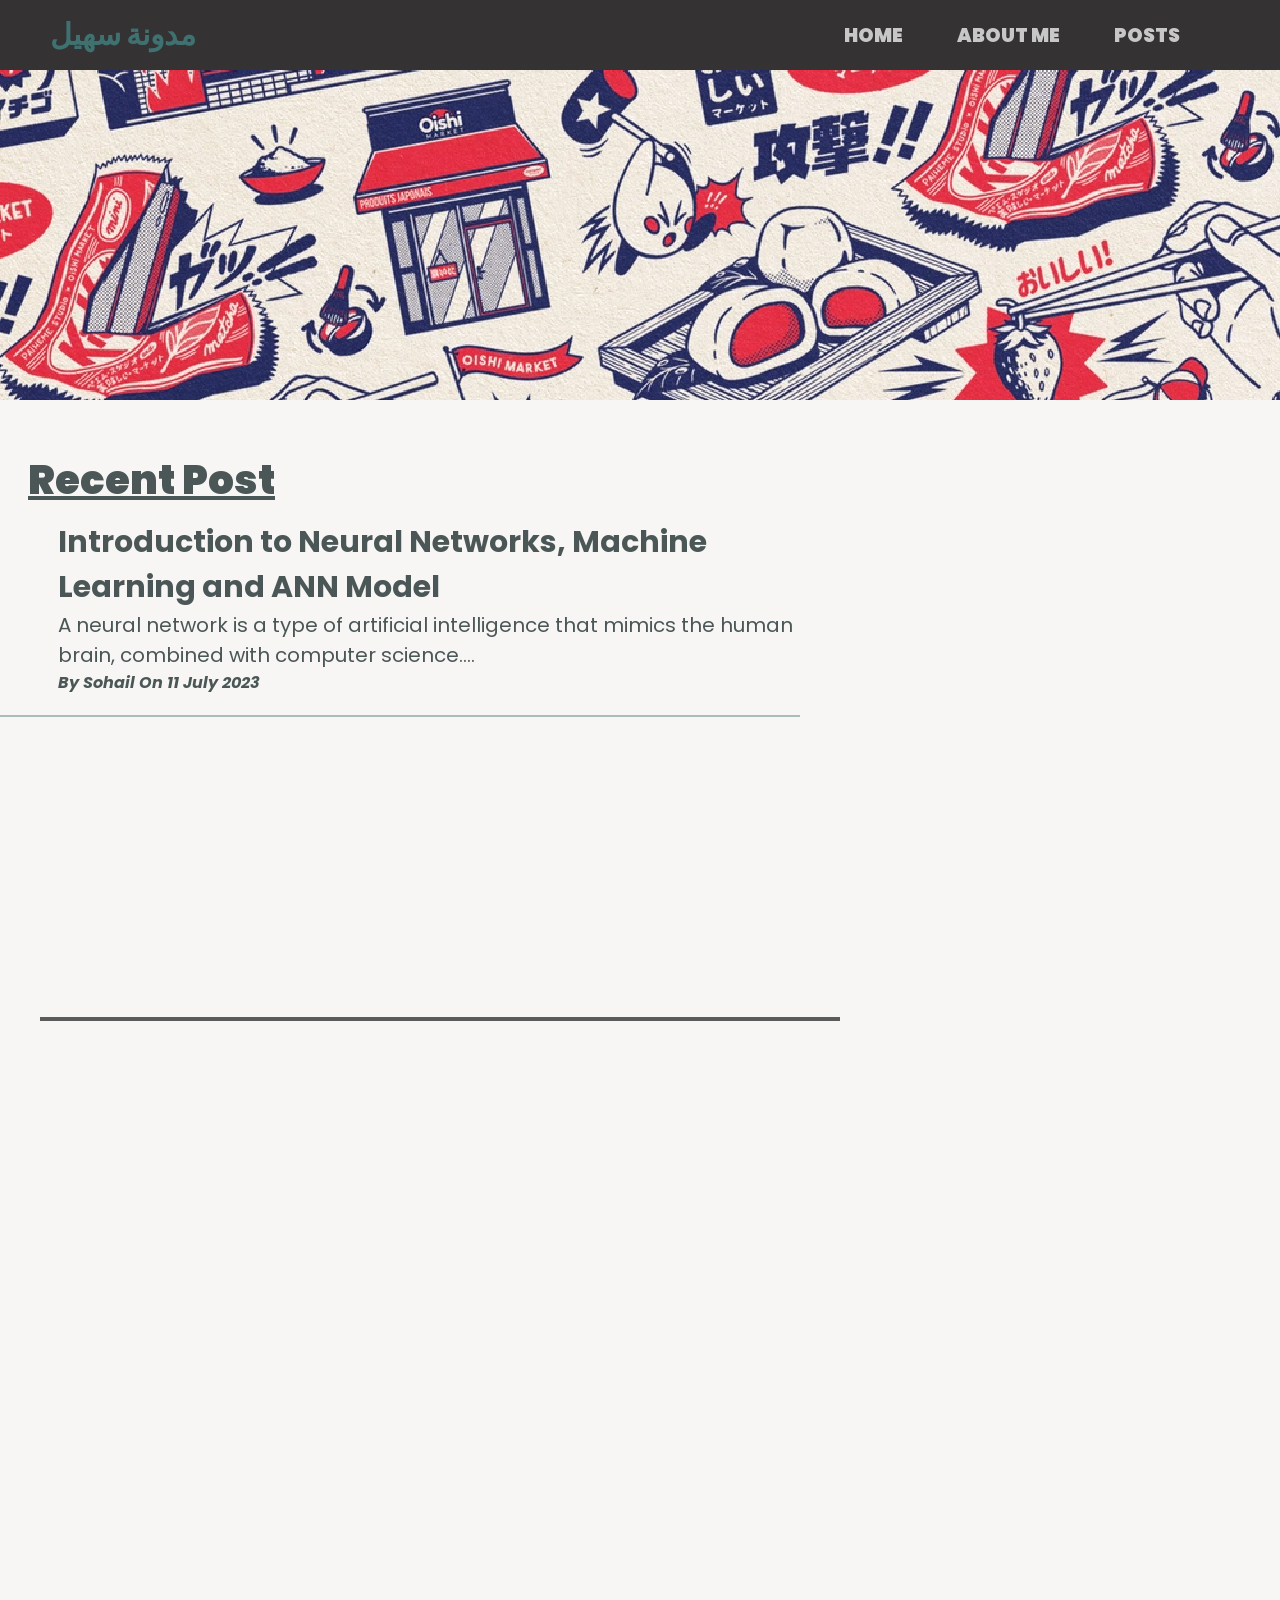
==== index.html @ f0ce5742 "Update index.html added hr" ====
<!DOCTYPE html>
<html>
  <head>
    <meta charset="UTF-8">
    <meta http-equiv="X-UA-Compatible" content="IE=edge">
    <meta name="viewport" content="width=device-width,
    initial-scale=1.0">
    <title>ResearchRealm</title>
    <link rel="stylesheet" href="assets/bootstrap/css/bootstrap.min.css">
    <link rel="stylesheet" href="https://fonts.googleapis.com/css?family=Open+Sans:300italic,400italic,600italic,700italic,800italic,400,300,600,700,800&amp;display=swap">
    <link rel="stylesheet" href="https://fonts.googleapis.com/css?family=Lora:400,700,400italic,700italic&amp;display=swap">
    <link rel="stylesheet" href="assets/css_all/style.css">
    <link rel="stylesheet" href="assets/css_all/general.css">
    <link rel="stylesheet" href="assets/css_all/common.css">
    <link href='https://unpkg.com/boxicons@2.1.4/css/boxicons.min.css' rel='stylesheet'>
    <script src="scroll.js"></script> 
     
    <!-- googel adsense -->
    <script async src="https://pagead2.googlesyndication.com/pagead/js/adsbygoogle.js?client=ca-pub-2440617050237223"
     crossorigin="anonymous"></script>
   
     <script async src="https://pagead2.googlesyndication.com/pagead/js/adsbygoogle.js?client=ca-pub-2440617050237223"
     crossorigin="anonymous"></script>

  </head>

  <body>
    <!-- header section starts here --------------------------------------------------->
    <header>
      <div class="header-container">
        <div class="blog-name">
          <a href="#">
            مدونة سهيل
          </a>
        </div>
        <div class="header-nav-container">
          <a href="index.html">HOME</a>
          <a href="about.html">ABOUT ME</a>
          <a href="space.html">POSTS</a>
        </div>
      </div>
    </header>


    <!-- Middle section starts here --------------------------------------------------->
    <div class="middle-section">
      <div class="back-image">
        <img src="image/bkg1.webp">
      </div>
    </div>
    
    <!-- main section starts here ---------------------------------------->
    <main>
      <div class="main-content">
        <a href="space-pages.html"><h1>Recent Post</h1></a>
      <div class="preview-container">
        <div class="recent-post">
          <a href="space-pages.html">
            <p class="topic">Introduction to Neural Networks, Machine Learning and ANN Model </p>
            <p class="content">A neural network is a type of artificial intelligence that mimics the human brain, combined with computer science&period;&period;&period;&period;</p>
          </a>
        </div>
        <p class="author"><i>By Sohail On 11 July 2023</i></p>
      </div>
      <hr>
    </main>
    <hr>

    <script async src="https://pagead2.googlesyndication.com/pagead/js/adsbygoogle.js?client=ca-pub-2440617050237223"
    crossorigin="anonymous"></script>
    <!-- mark2 -->
    <ins class="adsbygoogle"
        style="display:block"
        data-ad-client="ca-pub-2440617050237223"
        data-ad-slot="5132651685"
        data-ad-format="auto"
        data-full-width-responsive="true">
      </ins>
    <script>
        (adsbygoogle = window.adsbygoogle || []).push({});
    </script>

    <!-- footer section starts here ------------------------------------------>
    <footer>
      <a href="https://github.com/Sohail700">
        CREATED BY SOHAIL KHAN&#169; 2023
      </a>
    </footer>
    
  </body>
</html>
---- assets/css_all/style.css ----
@import url('https://fonts.googleapis.com/css2?family=Poppins:wght@300;400;500;600;700;800;900&display=swap');

html {
  
}
body {
  height: 1000px;
}
/* background image ----------------------------*/
.back-image{
  display: flex;
  max-width: 100%;
  height: 400px;
  background-attachment:fixed;
  
}
.back-image img {
  width: 100%;
  height: 100%;
  object-fit: cover;
  object-position:top;
  image-rendering:pixelated;
}

/* main section start here------------------------------------------- */
.preview-container {
  margin: 10px 30px;
  cursor: pointer;
}
.preview-container .recent-post {
  max-width: 800px;
  width: 100%;
}
.preview-container .recent-post .topic {
  font-size: 30px;
  font-weight: 700;
}

.preview-container .topic {
  font-size: 30px;
  font-weight: 700;

}
.preview-container .content {
  font-size: 20px;
  font-weight: 400;
}
.preview-container .author {
  font-size: 16px;
  font-weight: 700;
}

.preview-container .recent-post a:hover {
  text-decoration: underline;
}

.main-content a{
  text-decoration: none;
} 

.preview-container .recent-post a {
  text-decoration: none;
  color: #161616;
}
.main-content h1 {
  color: rgb(75, 87, 87);
  margin-left: 28px;
}
.main-content h2 {
  color: rgb(75, 87, 87);
  margin-left: 28px;
}
.main-content p {
  color: rgb(75, 87, 87);
  margin-left: 28px;
}
.main-content hr {
  margin: 20px 0px;
  width: 800px;
  border: 1px solid rgb(170, 188, 188);
}
---- assets/css_all/general.css ----
@import url('https://fonts.googleapis.com/css2?family=Poppins:wght@300;400;500;600;700;800;900&display=swap');

/* this is general css applicable to all */

* {
  margin: 0;
  padding: 0;
  box-sizing: border-box;
}
html{
  overflow-x: hidden;
}
body {
  font-family: 'Poppins', sans-serif;
  position: relative;
  background-color: rgb(247, 246, 244);
  height: auto;
  overflow-x: hidden;
}

hr {
  margin: 100px 40px;
  width: 800px;
  border: 2px solid #5b5b5b;
}
main h1 {
  width: 250px;
  margin: 10px 40px;
  margin-top: 50px;
  font-size: 40px;
  padding: 0;
  font-weight: 900;
  text-decoration: underline;
}

main .main-content {
  margin-bottom: 300px;
}
---- assets/css_all/common.css ----
@import url('https://fonts.googleapis.com/css2?family=Poppins:wght@300;400;500;600;700;800;900&display=swap');

html,body{
  scroll-behavior: smooth;
  -webkit-tap-highlight-color: transparent;
}
/* header container*//*-------------------------------------------------------------------------------------------/* header container*/
.header-container {
  display: flex;
  position: fixed;
  top: 0;
  left: 0;
  right: 0;
  height: 70px;
  flex-direction: row;
  justify-content: space-between;
  padding: 10px 50px;
  align-items: center;
  background-color: #343232;
  z-index: 300;
}

/* blog name css */
.blog-name a {
  text-decoration: none;
  color: rgb(63, 113, 113);
  font-weight: 900;
  font-size: 30px;
}
.blog-name a:hover{
  color: rgb(50, 90, 90);
}

/* navigation container */
.header-nav-container a {
  text-decoration: none;
  color: #c7c7c7;
  font-weight: 900;
  font-size: 19px;
  margin: 0;
  margin-right: 50px;
}

.header-nav-container a:hover {
  color: #929191;
}
.header-nav-container a:active {
  text-decoration: underline;
}






/* footer section  *//*---------------------------------------------------------------------------------/* footer section  */
footer {
  transition: font-weight 0.8s;
}
footer a{
  background-color: #343232;
  color: rgb(247, 246, 244);
  display: flex;
  justify-content: center;
  padding: 20px 20px;
  width: 1fr;
  position: absolute;
  left: -10px;
  right: -10px;
  bottom: -500px;
  text-decoration: none;
  font-weight: 700;
}

footer a:hover {
  font-weight: 800;

}


/* responsive secttion *//*----------------------------------------------------------------------*/  /* responsive secttion */


/* index responsive section ------------------*/
html {
  scroll-behavior:smooth;
  overflow-x: hidden;
}
@media (max-width: 760px) {
  .header-container {
    flex-direction: column;
    position: fixed;
    top: 0;
    left: 0;
    right: 0;
    height: 170px;
    justify-content: center;
    align-items: start;
    padding: 5px 5px;
    z-index: 300;
    margin-bottom: 100px;
  }
  .space-header-container {
    flex-direction: row;
    position: fixed;
    justify-content: space-between;
    top: 0;
    left: 0;
    right: 0;
    height: 90px;
    padding: 5px 5px;
    z-index: 300;
  }
  .space-header-container .back {
    margin-right: 20px;
  } 
  .header-nav-container {
    display: flex;
    position: absolute;
    bottom: 10px;
    max-width: 100%;
  }
  .header-nav-container a{
    text-decoration: none;
    display: flex;
    justify-content: space-between;
    color: #878787;
    font-weight: 900;
    font-size: 19px;
    margin: 0 10px;
    padding: 11px;
  }
  .blog-name {
    position: absolute;
    top: 40px;
    margin-left: 25px;
  }
  html {
    scroll-behavior:smooth;
    overflow-x: hidden;
  }
  .main-content {
    max-width: 450px;
    margin-left: -10px;
  }
  .preview-container{
    max-width: 600px;
  }
  .preview-container .recent-post {
    width: 100%;
  }

  .main-content hr{
    max-width: 100%;
    margin: 3px 35px;
  }
  
}

/* about responsive section ------------------ */
@media (max-width: 760px) {
  .about-midde-section .back-video {
    object-fit: fill;
    width: 100vw;
    height: 50vh;
  }
}

/* space section responsive------------------- */
@media (max-width: 760px) {
  .space-container {
    max-width: 400px;
    margin-top: 10px;
  }
  .space-container .space-post {
    font-size: 15px;
  }
  .space-middle-section {
    margin-top: 80px;
  }
  .space-middle-section .math-video {
    object-fit: fill;
    width: 100vw;
    height: 50vh;
  }
}

/* space pages section responsive ---------------- */
@media (max-width: 760px) {
  .content {
    font-size: 14px;
    
  }
  .content hr {
    max-width: 100%;
    margin: 20px 0px;
  }
  .content p {
    margin-top: 20px;
  }
  .content img {
    width: 300px;
    margin-left: -5px;
    box-shadow: 0px 5px 10px rgba(255, 255, 255, 0.111);
  }
  .content h1,
  .content h3,
  .content h2,
  .content h4,
  .content-table-wrapper {
    max-width: 500px;
    width: 100%;
    margin: 0 0 0 -20px;
    padding: 0;
  }
  .content h3,
  .content h4  {
    font-weight: 400;
  }
  .content h2 {
    font-weight: 700;
  }
  .content h1 {
    font-weight: 800;
  }
  .content-table-wrapper {
    margin: 0 0 40px -20px;
    font-weight: 700;
    padding: 10px 5px;
    padding-left: 20px;
    border-radius: 7px;
    max-width: 350px;
    line-height: 1.5;
  }
  .content-table-wrapper a {
    text-decoration: none;
    color: rgb(45, 44, 44);
  } 
  .content-table-wrapper .sub {
    padding-left: 25px;
  }
}
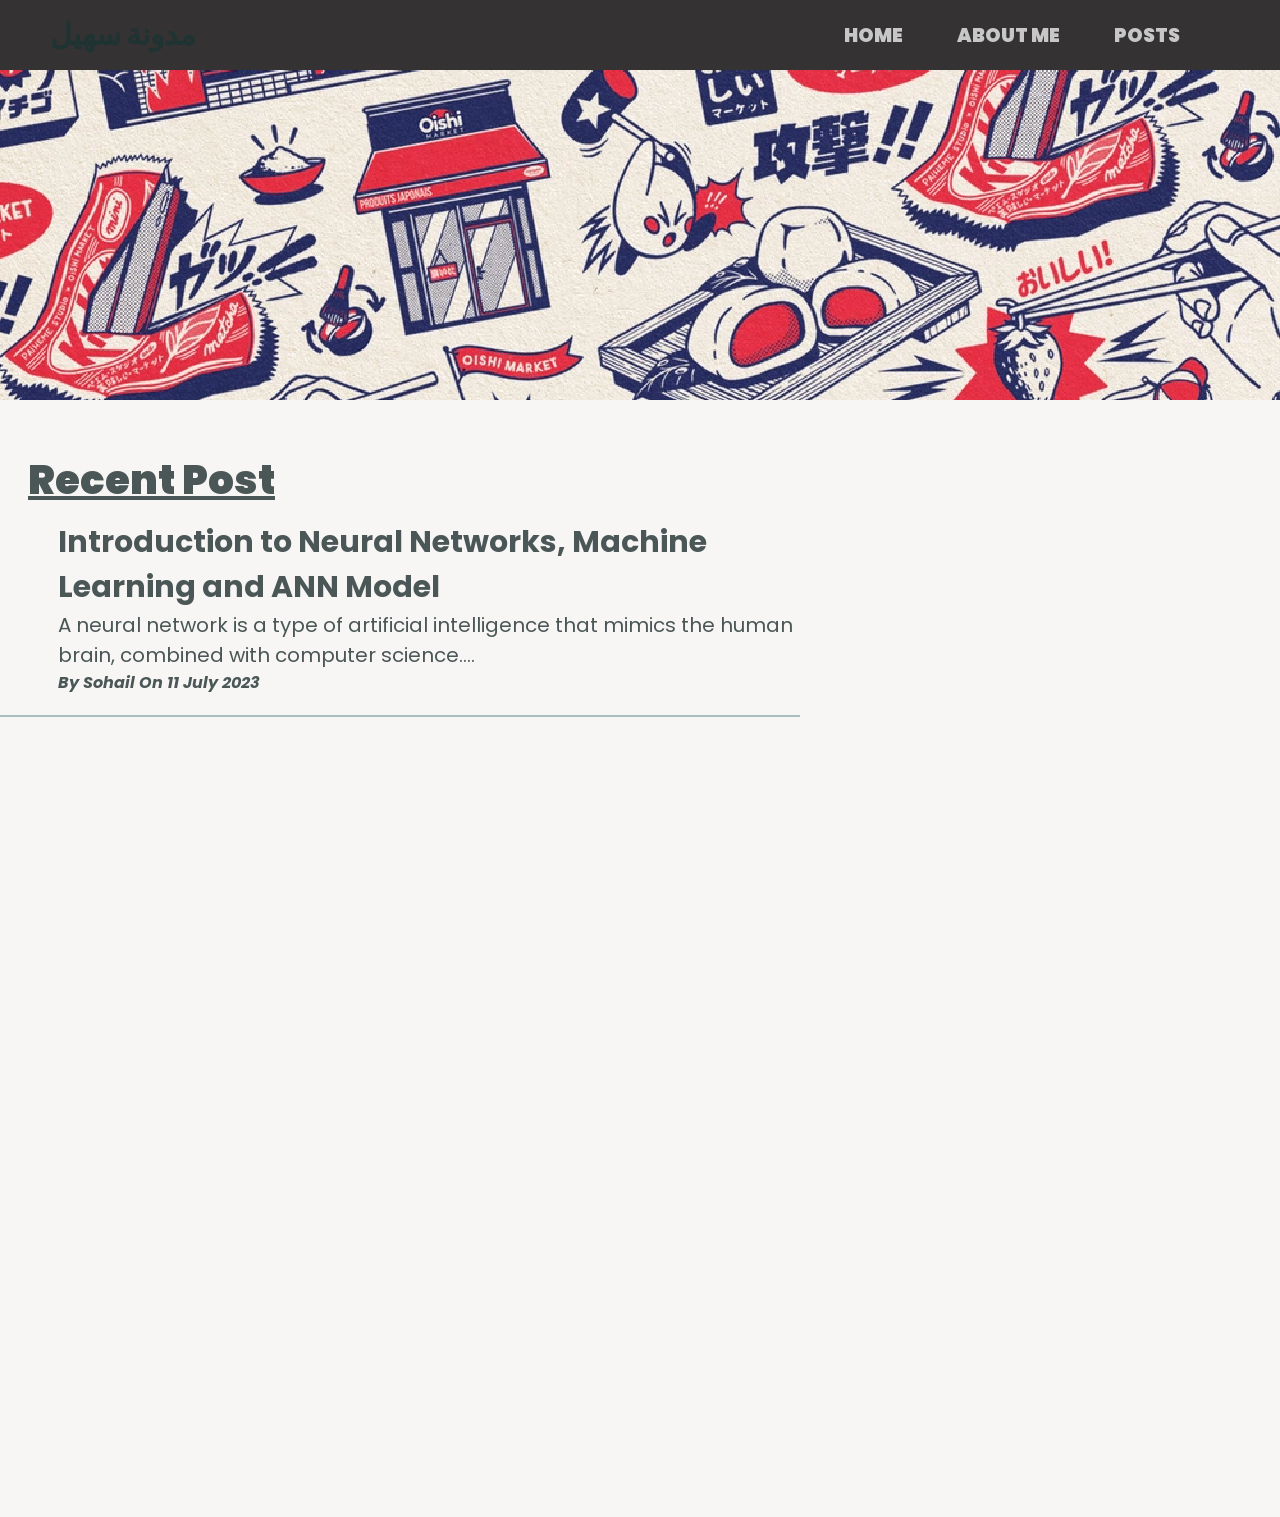
==== commit 0bf30595: "modified:   assets/css_all/common.css 	modified:   index.html 	modified:   scroll.js" ====
--- a/index.html
+++ b/index.html
@@ -29,7 +29,7 @@
     <header>
       <div class="header-container">
         <div class="blog-name">
-          <a href="#">
+          <a href="index.html">
             مدونة سهيل
           </a>
         </div>
@@ -64,7 +64,6 @@
       </div>
       <hr>
     </main>
-    <hr>
 
     <script async src="https://pagead2.googlesyndication.com/pagead/js/adsbygoogle.js?client=ca-pub-2440617050237223"
     crossorigin="anonymous"></script>
--- a/assets/css_all/common.css
+++ b/assets/css_all/common.css
@@ -23,12 +23,12 @@
 /* blog name css */
 .blog-name a {
   text-decoration: none;
-  color: rgb(63, 113, 113);
+  color: rgb(31, 51, 51);
   font-weight: 900;
   font-size: 30px;
 }
 .blog-name a:hover{
-  color: rgb(50, 90, 90);
+  color: rgb(51, 86, 86);
 }
 
 /* navigation container */
@@ -87,13 +87,19 @@
   overflow-x: hidden;
 }
 @media (max-width: 760px) {
+  .blog-name{
+    margin-bottom: 0px;
+    background-color: #b53e3e;
+    padding: 4px 4px;
+    border-radius: 5px;
+  }
   .header-container {
     flex-direction: column;
     position: fixed;
     top: 0;
     left: 0;
     right: 0;
-    height: 170px;
+    height: 150px;
     justify-content: center;
     align-items: start;
     padding: 5px 5px;
@@ -107,7 +113,7 @@
     top: 0;
     left: 0;
     right: 0;
-    height: 90px;
+    height: 80px;
     padding: 5px 5px;
     z-index: 300;
   }
@@ -117,6 +123,7 @@
   .header-nav-container {
     display: flex;
     position: absolute;
+    margin-left: 9px;
     bottom: 10px;
     max-width: 100%;
   }
@@ -126,7 +133,7 @@
     justify-content: space-between;
     color: #878787;
     font-weight: 900;
-    font-size: 19px;
+    font-size: 20px;
     margin: 0 10px;
     padding: 11px;
   }
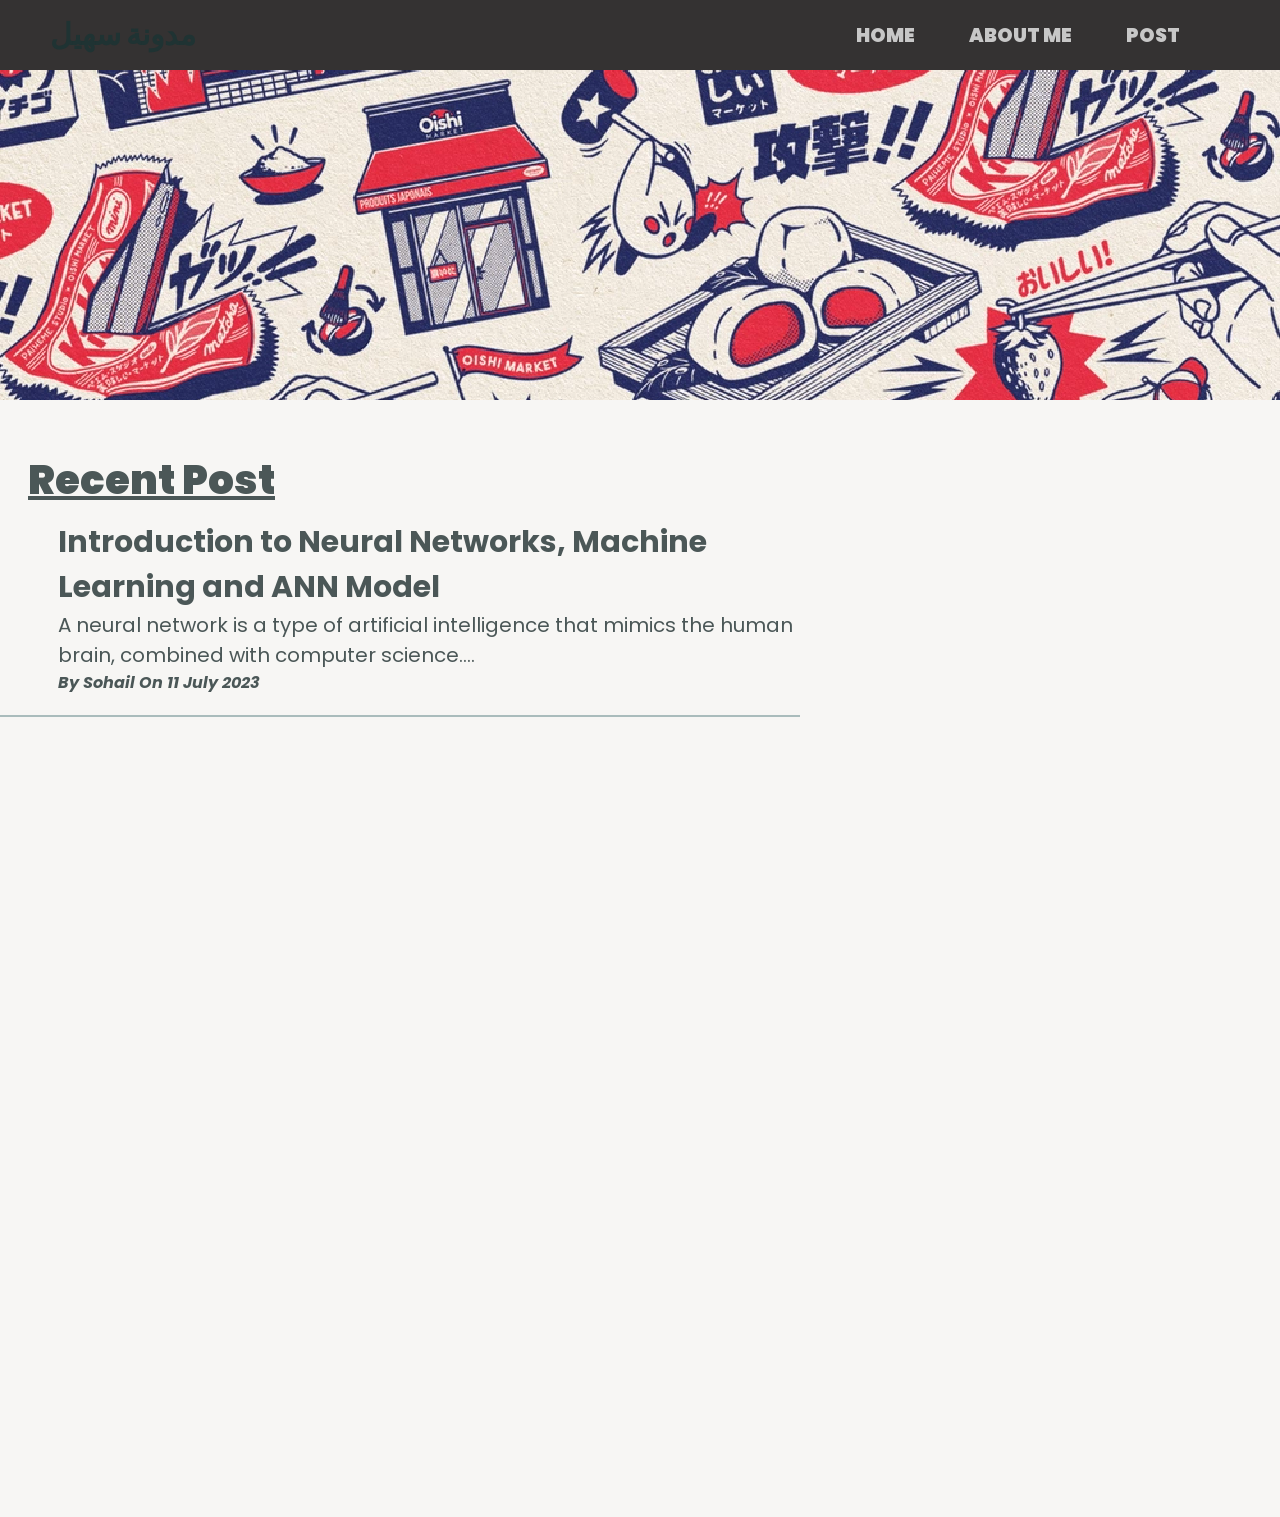
==== commit 87e54e42: "index : posts to post" ====
--- a/index.html
+++ b/index.html
@@ -36,7 +36,7 @@
         <div class="header-nav-container">
           <a href="index.html">HOME</a>
           <a href="about.html">ABOUT ME</a>
-          <a href="space.html">POSTS</a>
+          <a href="space.html">POST</a>
         </div>
       </div>
     </header>
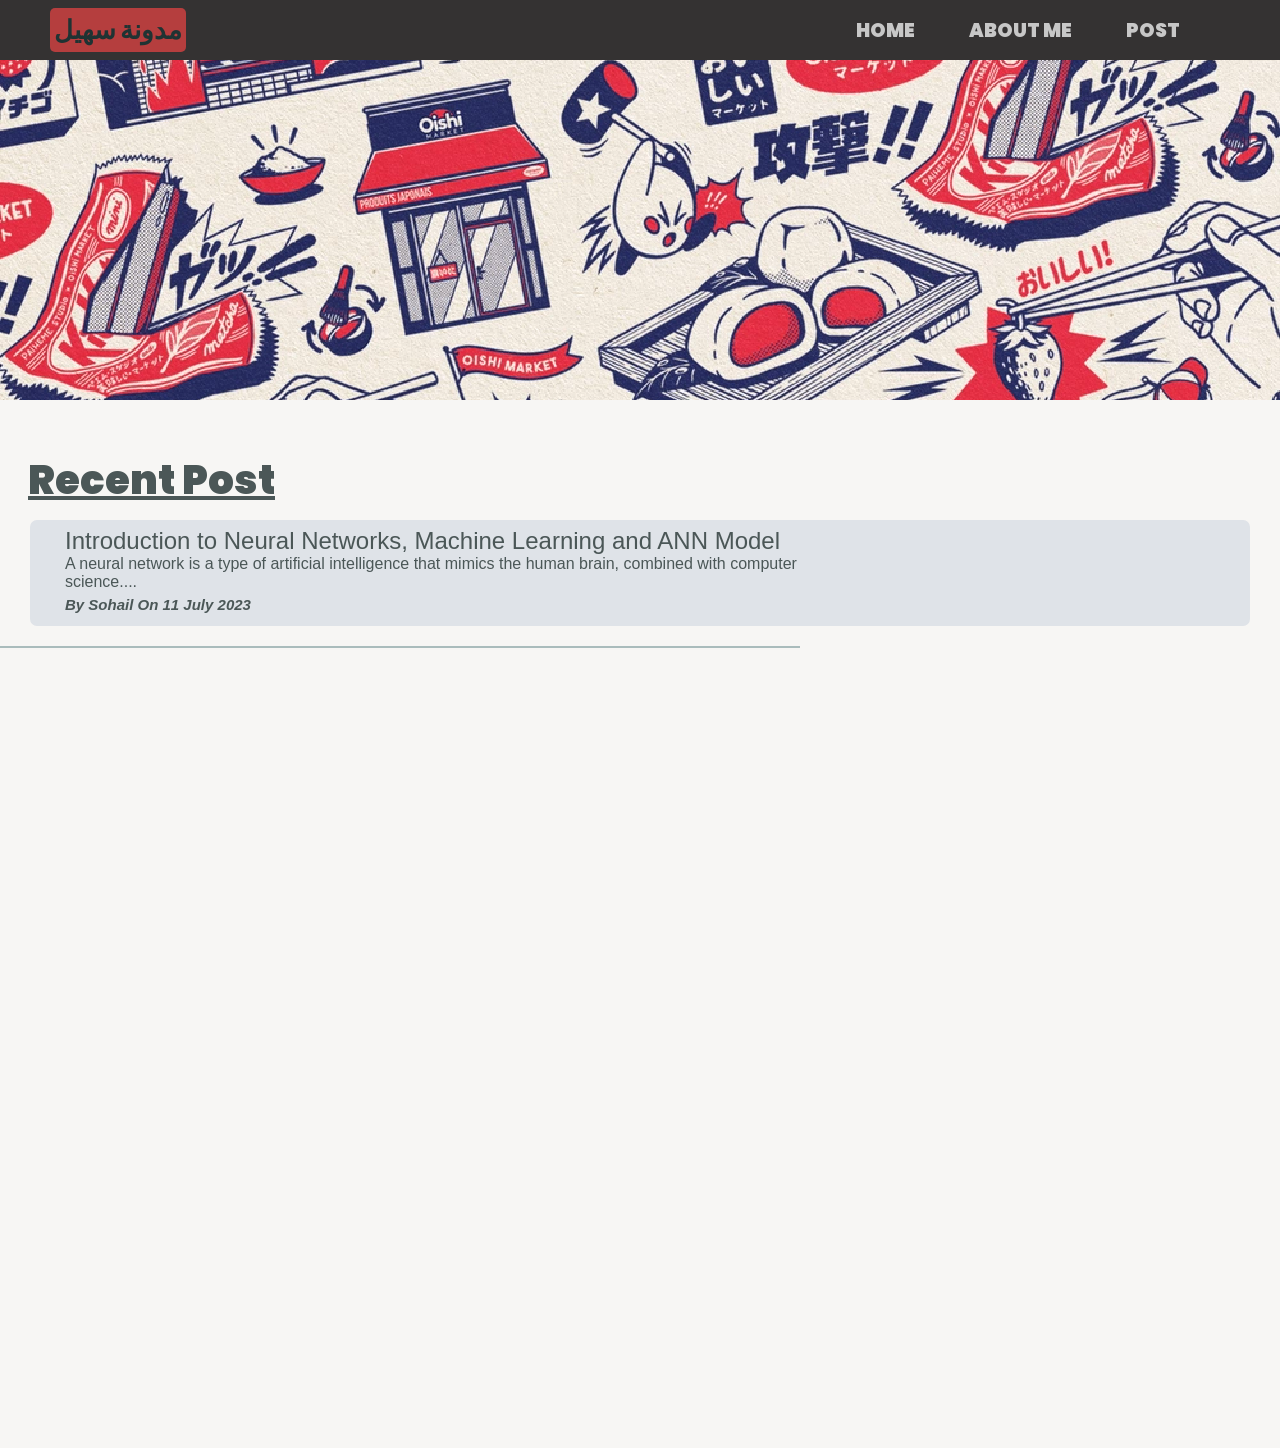
==== commit a91b130b: "major changes ///" ====
--- a/index.html
+++ b/index.html
@@ -65,20 +65,6 @@
       <hr>
     </main>
 
-    <script async src="https://pagead2.googlesyndication.com/pagead/js/adsbygoogle.js?client=ca-pub-2440617050237223"
-    crossorigin="anonymous"></script>
-    <!-- mark2 -->
-    <ins class="adsbygoogle"
-        style="display:block"
-        data-ad-client="ca-pub-2440617050237223"
-        data-ad-slot="5132651685"
-        data-ad-format="auto"
-        data-full-width-responsive="true">
-      </ins>
-    <script>
-        (adsbygoogle = window.adsbygoogle || []).push({});
-    </script>
-
     <!-- footer section starts here ------------------------------------------>
     <footer>
       <a href="https://github.com/Sohail700">
--- a/assets/css_all/style.css
+++ b/assets/css_all/style.css
@@ -1,7 +1,7 @@
 @import url('https://fonts.googleapis.com/css2?family=Poppins:wght@300;400;500;600;700;800;900&display=swap');
 
-html {
-  
+p{
+  line-height:28px;
 }
 body {
   height: 1000px;
@@ -26,28 +26,28 @@
 .preview-container {
   margin: 10px 30px;
   cursor: pointer;
+  background-color: rgb(223, 227, 232);
+  content: '\eddd';
+  padding: 7px 7px;
+  border-radius: 7px;
 }
 .preview-container .recent-post {
   max-width: 800px;
   width: 100%;
 }
 .preview-container .recent-post .topic {
-  font-size: 30px;
-  font-weight: 700;
+  font-size: 24px;
+  font-weight: 500;
 }
 
-.preview-container .topic {
-  font-size: 30px;
-  font-weight: 700;
-
-}
 .preview-container .content {
-  font-size: 20px;
-  font-weight: 400;
+  font-size: 16px;
+  font-weight: 300;
+  line-height: 18px;
 }
 .preview-container .author {
-  font-size: 16px;
-  font-weight: 700;
+  font-size: 15px;
+  font-weight: 600;
 }
 
 .preview-container .recent-post a:hover {
--- a/assets/css_all/common.css
+++ b/assets/css_all/common.css
@@ -11,7 +11,7 @@
   top: 0;
   left: 0;
   right: 0;
-  height: 70px;
+  height: 60px;
   flex-direction: row;
   justify-content: space-between;
   padding: 10px 50px;
@@ -24,12 +24,13 @@
 .blog-name a {
   text-decoration: none;
   color: rgb(31, 51, 51);
+  background-color: #b53e3e;
+  padding: 4px 4px;
+  border-radius: 5px;
   font-weight: 900;
-  font-size: 30px;
-}
-.blog-name a:hover{
-  color: rgb(51, 86, 86);
-}
+  font-size: 26px;
+}
+
 
 /* navigation container */
 .header-nav-container a {
@@ -88,44 +89,36 @@
 }
 @media (max-width: 760px) {
   .blog-name{
-    margin-bottom: 0px;
+    margin-top: -20px;
     background-color: #b53e3e;
     padding: 4px 4px;
     border-radius: 5px;
+    position: absolute;
+    top: 40px;
+    margin-left: 8px;
+  }
+  .blog-name a{
+    font-size: 19px;
   }
   .header-container {
-    flex-direction: column;
+    flex-direction: row;
     position: fixed;
     top: 0;
     left: 0;
     right: 0;
-    height: 150px;
-    justify-content: center;
+    height: 70px;
     align-items: start;
     padding: 5px 5px;
     z-index: 300;
-    margin-bottom: 100px;
-  }
-  .space-header-container {
-    flex-direction: row;
-    position: fixed;
-    justify-content: space-between;
-    top: 0;
-    left: 0;
-    right: 0;
-    height: 80px;
-    padding: 5px 5px;
-    z-index: 300;
-  }
+  }
+
   .space-header-container .back {
     margin-right: 20px;
   } 
   .header-nav-container {
     display: flex;
-    position: absolute;
-    margin-left: 9px;
-    bottom: 10px;
-    max-width: 100%;
+    margin-left: auto;
+    max-width: auto;
   }
   .header-nav-container a{
     text-decoration: none;
@@ -134,14 +127,10 @@
     color: #878787;
     font-weight: 900;
     font-size: 20px;
-    margin: 0 10px;
+    margin: 0 4px;
     padding: 11px;
   }
-  .blog-name {
-    position: absolute;
-    top: 40px;
-    margin-left: 25px;
-  }
+  
   html {
     scroll-behavior:smooth;
     overflow-x: hidden;
@@ -183,7 +172,7 @@
     font-size: 15px;
   }
   .space-middle-section {
-    margin-top: 80px;
+    margin-top: 60px;
   }
   .space-middle-section .math-video {
     object-fit: fill;
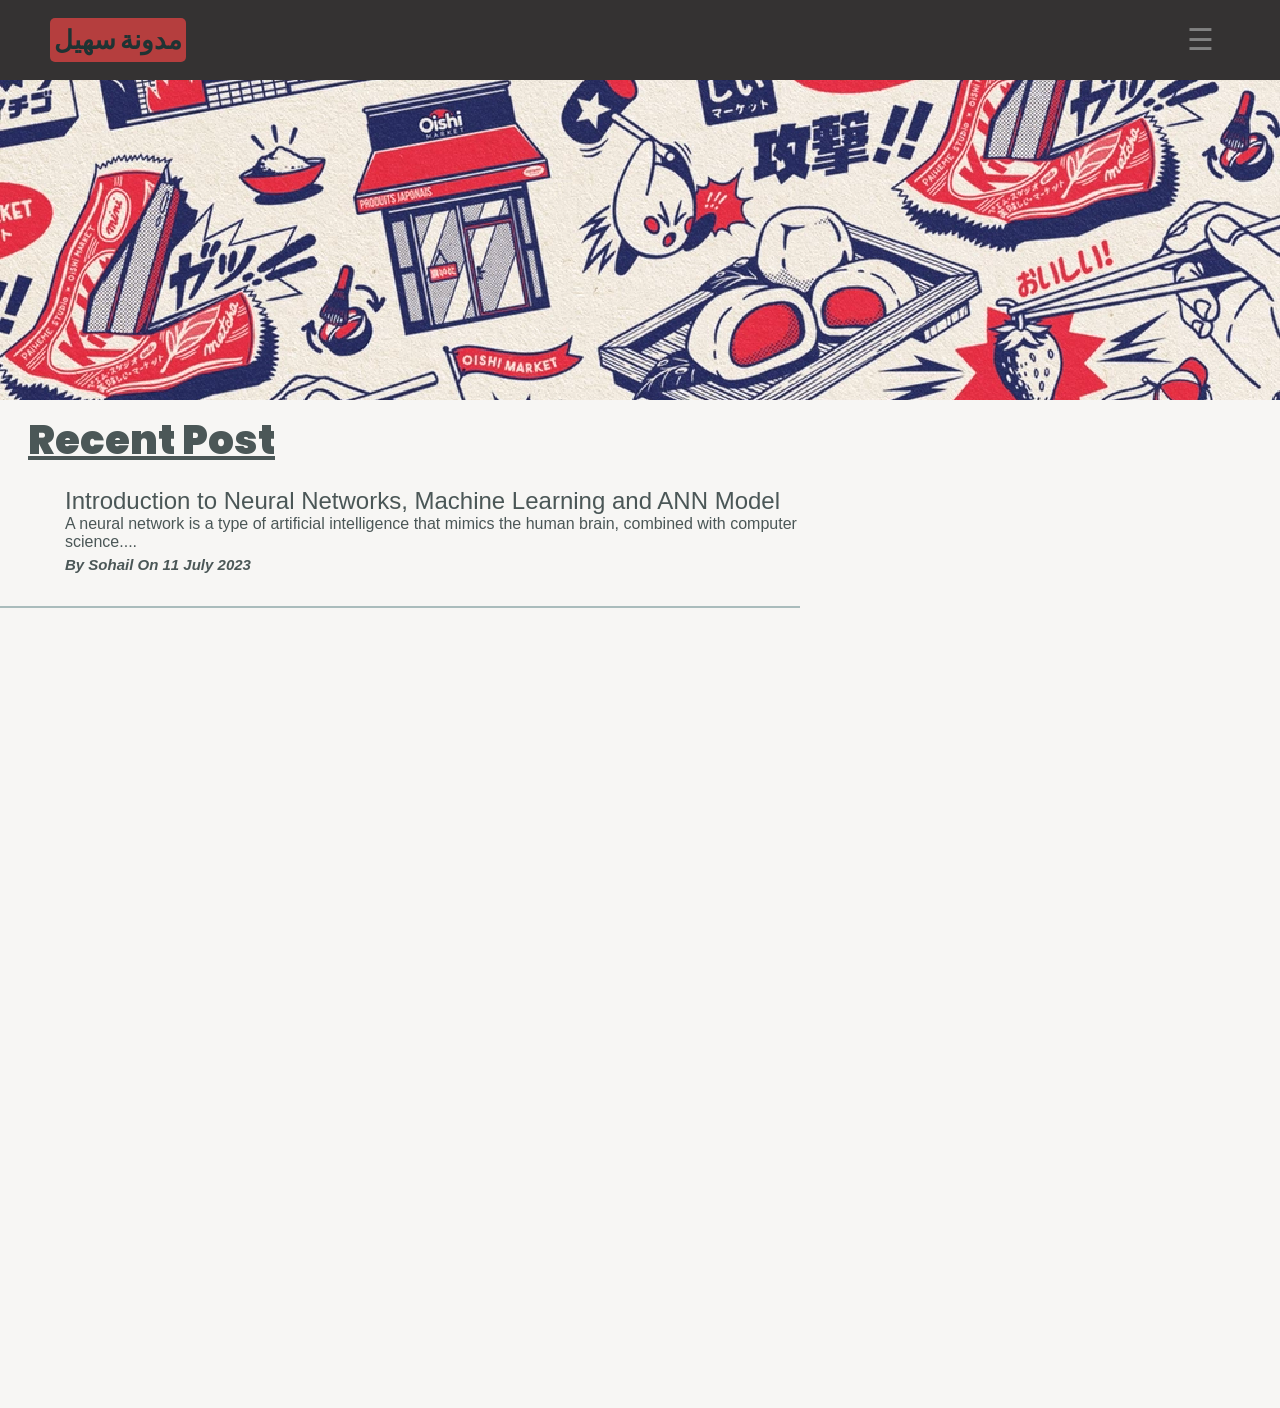
==== commit 7819407a: "nav bar added" ====
--- a/index.html
+++ b/index.html
@@ -34,9 +34,16 @@
           </a>
         </div>
         <div class="header-nav-container">
-          <a href="index.html">HOME</a>
-          <a href="about.html">ABOUT ME</a>
-          <a href="space.html">POST</a>
+          <div id="mySidenav" class="sidenav">
+            <a href="javascript:void(0)" class="closebtn" onclick="closeNav()">×</a>
+            <a href="index.html">Home</a>
+            <a href="about.html">About</a>
+            <a href="space.html">Post</a>
+          </div>
+          
+          <div id="main">
+            <span style="font-size:30px;cursor:pointer;color: #818181;" onclick="openNav()">☰</span>
+          </div>
         </div>
       </div>
     </header>
--- a/assets/css_all/style.css
+++ b/assets/css_all/style.css
@@ -1,10 +1,64 @@
 @import url('https://fonts.googleapis.com/css2?family=Poppins:wght@300;400;500;600;700;800;900&display=swap');
+
+body {
+  margin: 0;
+  font-family: Arial, sans-serif;
+}
+
+.sidenav {
+  height: 100%;
+  width: 0;
+  position: fixed;
+  z-index: 1;
+  top: 0;
+  right: 0;
+  background-color: #262323;
+  overflow-x: hidden;
+  transition: 0.5s;
+  padding-top: 60px;
+}
+
+.sidenav a {
+  padding: 8px 8px 8px 32px;
+  text-decoration: none;
+  font-size: 25px;
+  color: #808080;
+  display: block;
+  transition: 0.3s;
+}
+
+.sidenav a:hover {
+  color: #f1f1f1;
+}
+
+.sidenav .closebtn {
+  position: absolute;
+  top: 0;
+  right: 25px;
+  font-size: 36px;
+  margin-left: 50px;
+}
+
+#main {
+  transition: margin-left .5s;
+  padding: 16px;
+}
+
+
+
+
+* {
+  margin: 0;
+  padding: 0;
+  box-sizing: border-box;
+}
 
 p{
   line-height:28px;
 }
 body {
   height: 1000px;
+  margin: 0px 0px;
 }
 /* background image ----------------------------*/
 .back-image{
@@ -12,7 +66,6 @@
   max-width: 100%;
   height: 400px;
   background-attachment:fixed;
-  
 }
 .back-image img {
   width: 100%;
@@ -26,7 +79,7 @@
 .preview-container {
   margin: 10px 30px;
   cursor: pointer;
-  background-color: rgb(223, 227, 232);
+  
   content: '\eddd';
   padding: 7px 7px;
   border-radius: 7px;
@@ -79,3 +132,6 @@
   width: 800px;
   border: 1px solid rgb(170, 188, 188);
 }
+.main-content {
+  margin-top: -40px;
+}
--- a/assets/css_all/common.css
+++ b/assets/css_all/common.css
@@ -11,7 +11,7 @@
   top: 0;
   left: 0;
   right: 0;
-  height: 60px;
+  height: 80px;
   flex-direction: row;
   justify-content: space-between;
   padding: 10px 50px;
@@ -88,16 +88,18 @@
   overflow-x: hidden;
 }
 @media (max-width: 760px) {
+  
+  
   .blog-name{
     margin-top: -20px;
     background-color: #b53e3e;
     padding: 4px 4px;
     border-radius: 5px;
     position: absolute;
-    top: 40px;
-    margin-left: 8px;
-  }
-  .blog-name a{
+    top: 33px;
+    margin-left: 10px;
+  }
+  .blog-name a {
     font-size: 19px;
   }
   .header-container {
@@ -106,7 +108,7 @@
     top: 0;
     left: 0;
     right: 0;
-    height: 70px;
+    height: 76px;
     align-items: start;
     padding: 5px 5px;
     z-index: 300;
@@ -125,10 +127,10 @@
     display: flex;
     justify-content: space-between;
     color: #878787;
-    font-weight: 900;
-    font-size: 20px;
-    margin: 0 4px;
-    padding: 11px;
+    font-weight: 800;
+    font-size: 18px;
+    margin: 0 3px;
+    padding: 10px 4px;
   }
   
   html {
@@ -149,6 +151,9 @@
   .main-content hr{
     max-width: 100%;
     margin: 3px 35px;
+  }
+  .back-image {
+    max-height: 250px;
   }
   
 }
@@ -199,40 +204,5 @@
     margin-left: -5px;
     box-shadow: 0px 5px 10px rgba(255, 255, 255, 0.111);
   }
-  .content h1,
-  .content h3,
-  .content h2,
-  .content h4,
-  .content-table-wrapper {
-    max-width: 500px;
-    width: 100%;
-    margin: 0 0 0 -20px;
-    padding: 0;
-  }
-  .content h3,
-  .content h4  {
-    font-weight: 400;
-  }
-  .content h2 {
-    font-weight: 700;
-  }
-  .content h1 {
-    font-weight: 800;
-  }
-  .content-table-wrapper {
-    margin: 0 0 40px -20px;
-    font-weight: 700;
-    padding: 10px 5px;
-    padding-left: 20px;
-    border-radius: 7px;
-    max-width: 350px;
-    line-height: 1.5;
-  }
-  .content-table-wrapper a {
-    text-decoration: none;
-    color: rgb(45, 44, 44);
-  } 
-  .content-table-wrapper .sub {
-    padding-left: 25px;
-  }
-}
+  
+}
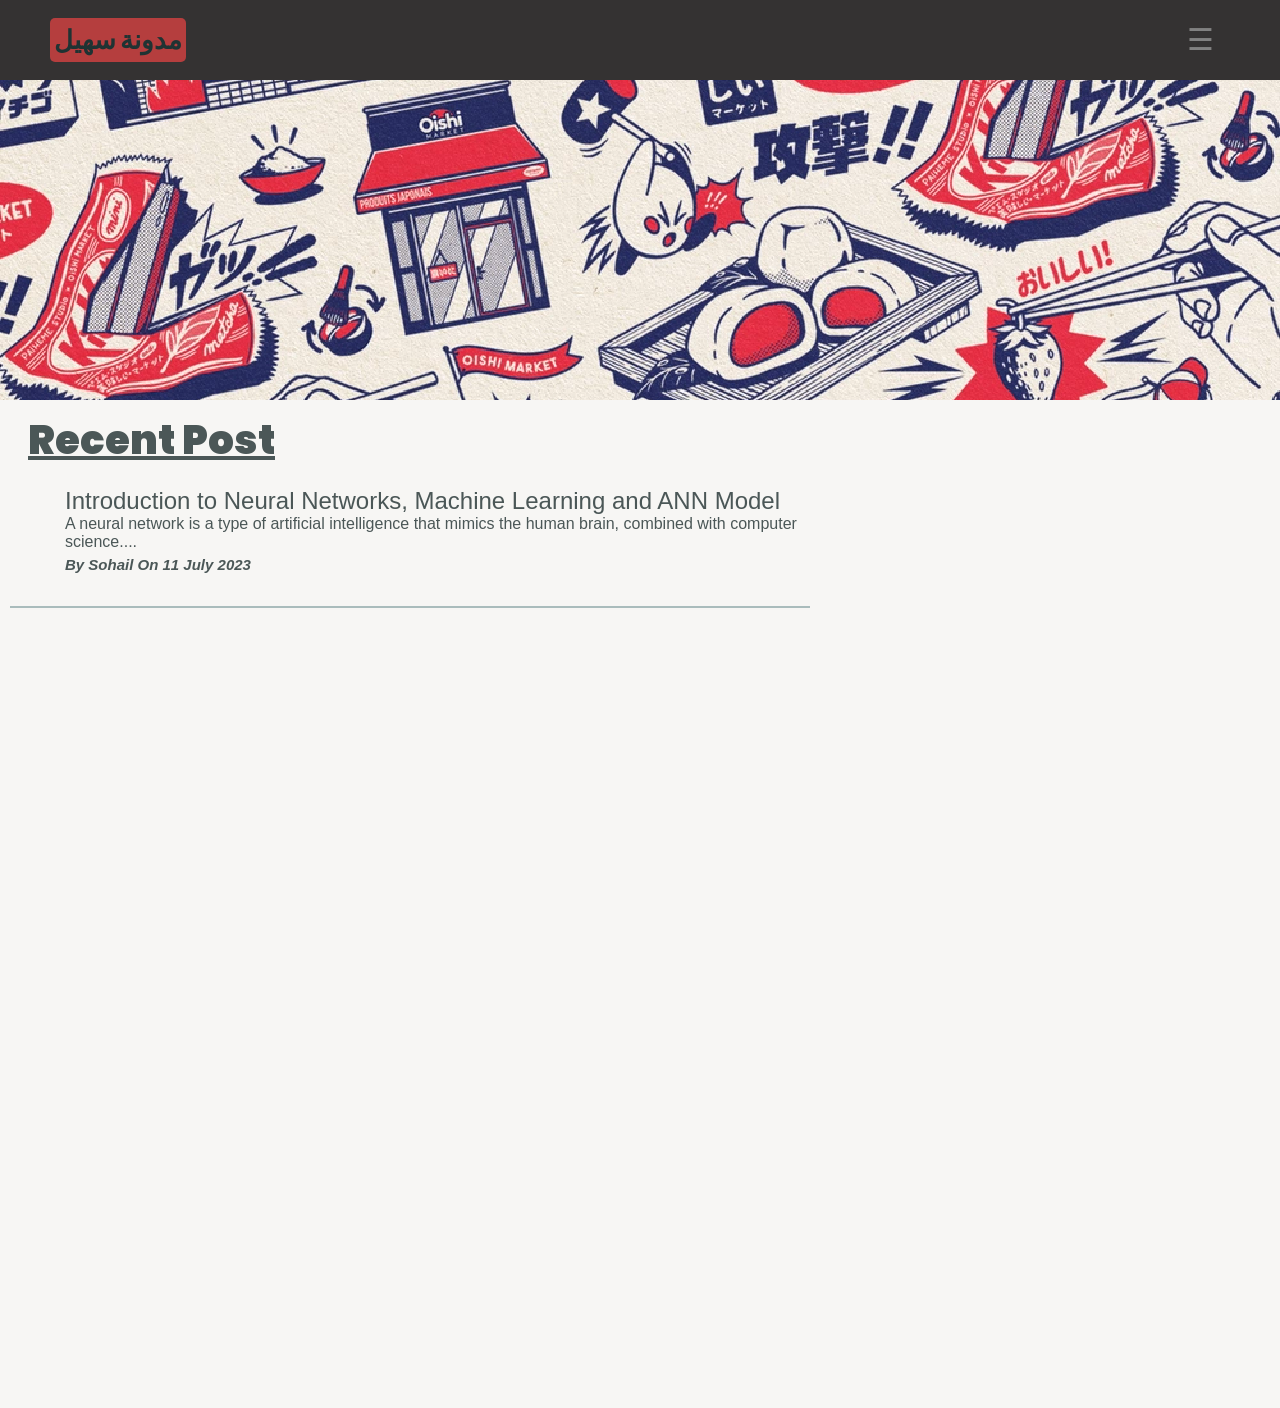
==== commit bf63e6d4: "Changes to be committed: 	modified:   about.html 	modified:   index.html 	modified:   space.html" ====
--- a/index.html
+++ b/index.html
@@ -39,6 +39,7 @@
             <a href="index.html">Home</a>
             <a href="about.html">About</a>
             <a href="space.html">Post</a>
+            <a href="https://sohail700.github.io/weathers/">Weather</a>
           </div>
           
           <div id="main">
--- a/assets/css_all/style.css
+++ b/assets/css_all/style.css
@@ -1,10 +1,10 @@
 @import url('https://fonts.googleapis.com/css2?family=Poppins:wght@300;400;500;600;700;800;900&display=swap');
 
 body {
-  margin: 0;
   font-family: Arial, sans-serif;
 }
 
+/* sidebar section */
 .sidenav {
   height: 100%;
   width: 0;
@@ -14,21 +14,21 @@
   right: 0;
   background-color: #262323;
   overflow-x: hidden;
-  transition: 0.5s;
+  transition: 0.7s;
   padding-top: 60px;
 }
 
 .sidenav a {
   padding: 8px 8px 8px 32px;
   text-decoration: none;
-  font-size: 25px;
+  font-size: 30px;
   color: #808080;
   display: block;
-  transition: 0.3s;
+  transition: 0.7s;
 }
 
 .sidenav a:hover {
-  color: #f1f1f1;
+  color: rgb(77, 98, 98);
 }
 
 .sidenav .closebtn {
@@ -37,10 +37,11 @@
   right: 25px;
   font-size: 36px;
   margin-left: 50px;
+  color: #b53e3e;
 }
 
 #main {
-  transition: margin-left .5s;
+  transition: margin-left .7s;
   padding: 16px;
 }
 
@@ -49,7 +50,6 @@
 
 * {
   margin: 0;
-  padding: 0;
   box-sizing: border-box;
 }
 
@@ -128,7 +128,7 @@
   margin-left: 28px;
 }
 .main-content hr {
-  margin: 20px 0px;
+  margin: 20px 10px;
   width: 800px;
   border: 1px solid rgb(170, 188, 188);
 }
--- a/assets/css_all/common.css
+++ b/assets/css_all/common.css
@@ -29,6 +29,13 @@
   border-radius: 5px;
   font-weight: 900;
   font-size: 26px;
+  transition: background-color 0.7s;
+}
+
+.blog-name a:hover {
+  color:#b53e3e ;
+  background-color: rgb(247, 246, 244);
+  transition: background-color 0.7s;
 }
 
 
@@ -37,7 +44,6 @@
   text-decoration: none;
   color: #c7c7c7;
   font-weight: 900;
-  font-size: 19px;
   margin: 0;
   margin-right: 50px;
 }
@@ -88,11 +94,9 @@
   overflow-x: hidden;
 }
 @media (max-width: 760px) {
-  
-  
+
   .blog-name{
     margin-top: -20px;
-    background-color: #b53e3e;
     padding: 4px 4px;
     border-radius: 5px;
     position: absolute;
@@ -100,7 +104,7 @@
     margin-left: 10px;
   }
   .blog-name a {
-    font-size: 19px;
+    font-size: 20px;
   }
   .header-container {
     flex-direction: row;
@@ -114,6 +118,42 @@
     z-index: 300;
   }
 
+  /* sidebar section */
+  .sidenav {
+    height: 100%;
+    width: 0;
+    position: fixed;
+    z-index: 1;
+    top: 0;
+    right: 0;
+    background-color: #262323;
+    overflow-x: hidden;
+    transition: 0.7s;
+    padding-top: 60px;
+  }
+  
+  .sidenav a {
+    padding: 8px 8px 8px 32px;
+    text-decoration: none;
+    font-size: 30px;
+    color: #808080;
+    display: block;
+    transition: 0.7s;
+  }
+  
+  .sidenav a:hover {
+    color: rgb(77, 98, 98);
+  }
+  
+  .sidenav .closebtn {
+    position: absolute;
+    top: 0;
+    right: 25px;
+    font-size: 36px;
+    margin-left: 30px;
+    color: #b53e3e;
+  }
+  
   .space-header-container .back {
     margin-right: 20px;
   } 
@@ -123,14 +163,13 @@
     max-width: auto;
   }
   .header-nav-container a{
-    text-decoration: none;
     display: flex;
     justify-content: space-between;
     color: #878787;
     font-weight: 800;
-    font-size: 18px;
-    margin: 0 3px;
-    padding: 10px 4px;
+    font-size: 28px;
+    margin: 3px;
+    padding: 10px 20px;
   }
   
   html {
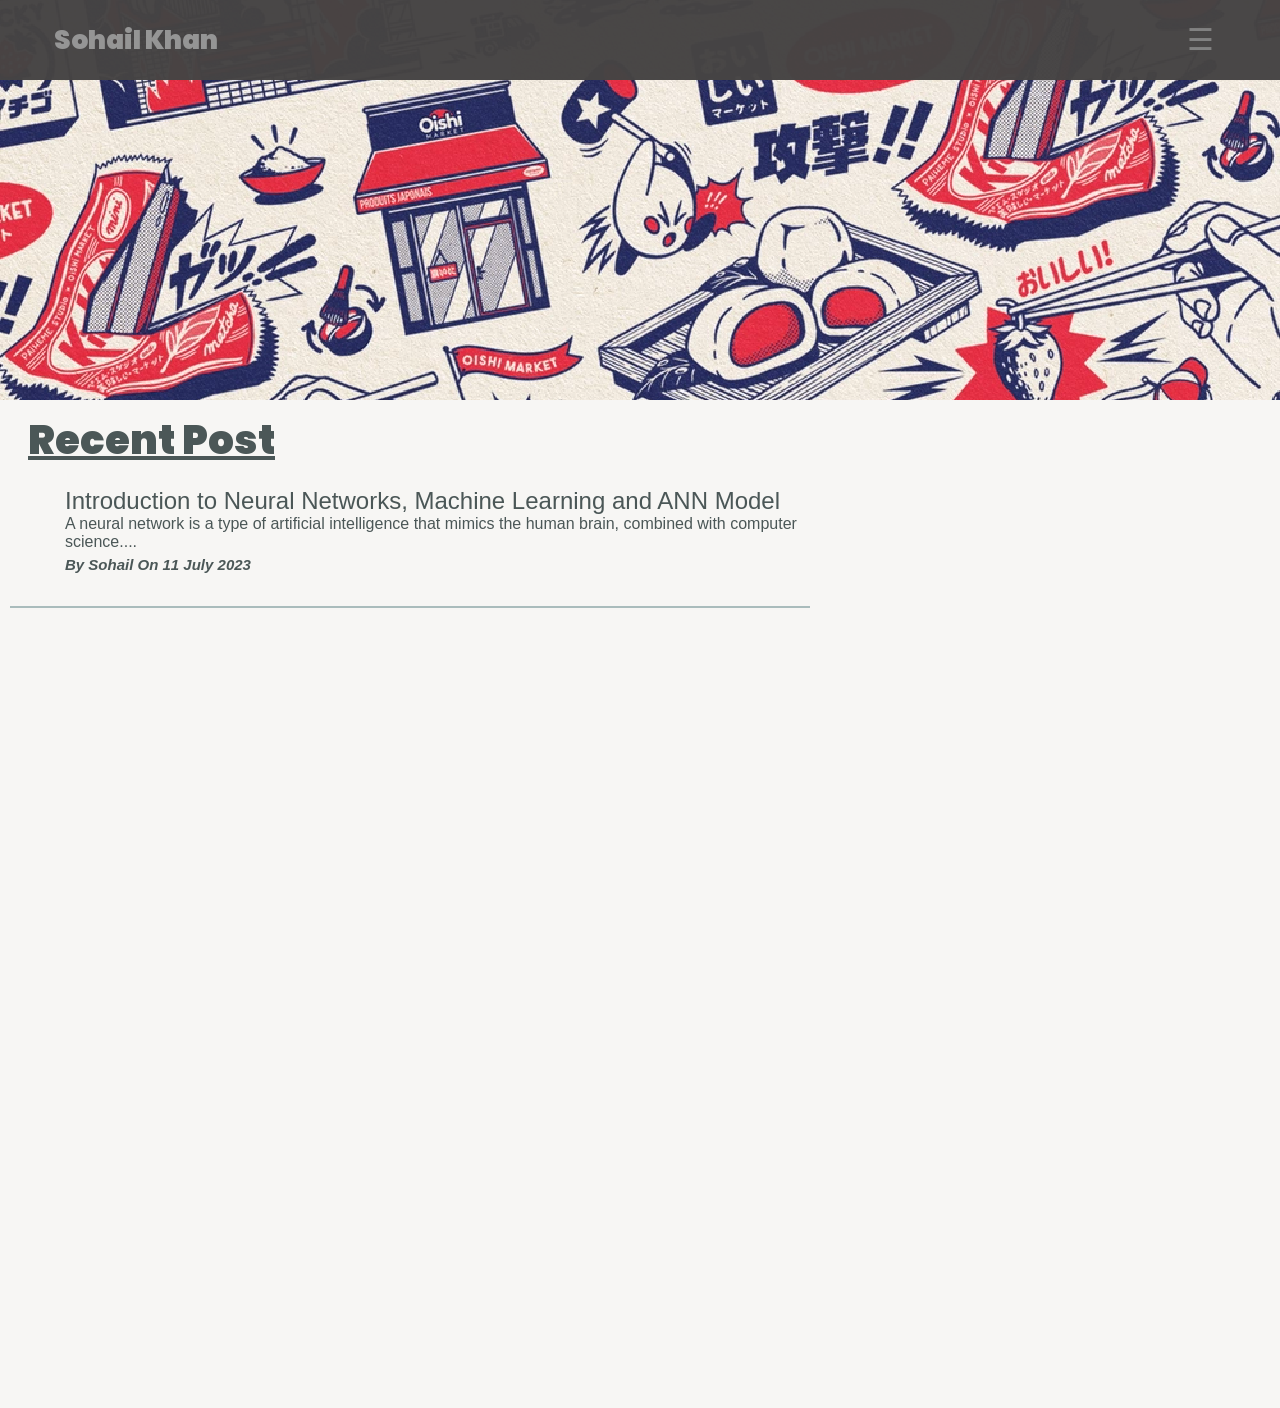
==== commit f2a09039: "Changes to be committed: 	modified:   about.html 	modified:   assets/css_all/common.css 	modified:  " ====
--- a/index.html
+++ b/index.html
@@ -30,7 +30,7 @@
       <div class="header-container">
         <div class="blog-name">
           <a href="index.html">
-            مدونة سهيل
+            Sohail Khan
           </a>
         </div>
         <div class="header-nav-container">
--- a/assets/css_all/style.css
+++ b/assets/css_all/style.css
@@ -14,34 +14,35 @@
   right: 0;
   background-color: #262323;
   overflow-x: hidden;
-  transition: 0.7s;
+  transition: 0.5s;
   padding-top: 60px;
 }
 
 .sidenav a {
   padding: 8px 8px 8px 32px;
   text-decoration: none;
-  font-size: 30px;
+  font-size: 27px;
   color: #808080;
   display: block;
-  transition: 0.7s;
+  transition: 0.2s;
 }
 
 .sidenav a:hover {
   color: rgb(77, 98, 98);
+  font-size: 30px;
 }
 
 .sidenav .closebtn {
   position: absolute;
   top: 0;
   right: 25px;
-  font-size: 36px;
+  font-size: 35px;
   margin-left: 50px;
   color: #b53e3e;
+  transition: all 0.3s ease-out;
 }
-
 #main {
-  transition: margin-left .7s;
+  transition: margin-left .5s;
   padding: 16px;
 }
 
--- a/assets/css_all/common.css
+++ b/assets/css_all/common.css
@@ -16,26 +16,23 @@
   justify-content: space-between;
   padding: 10px 50px;
   align-items: center;
-  background-color: #343232;
+  background-color: #464444fa;
   z-index: 300;
 }
 
 /* blog name css */
 .blog-name a {
   text-decoration: none;
-  color: rgb(31, 51, 51);
-  background-color: #b53e3e;
+  color: rgb(149, 149, 149);
   padding: 4px 4px;
   border-radius: 5px;
   font-weight: 900;
   font-size: 26px;
-  transition: background-color 0.7s;
-}
+  transition: all  0.7s;}
 
 .blog-name a:hover {
-  color:#b53e3e ;
-  background-color: rgb(247, 246, 244);
-  transition: background-color 0.7s;
+  color:rgb(158, 158, 158) ;
+  transition: all  0.7s;
 }
 
 
@@ -65,8 +62,8 @@
   transition: font-weight 0.8s;
 }
 footer a{
-  background-color: #343232;
-  color: rgb(247, 246, 244);
+  background-color: rgb(97, 97, 97);
+  color: rgb(235, 235, 235);
   display: flex;
   justify-content: center;
   padding: 20px 20px;
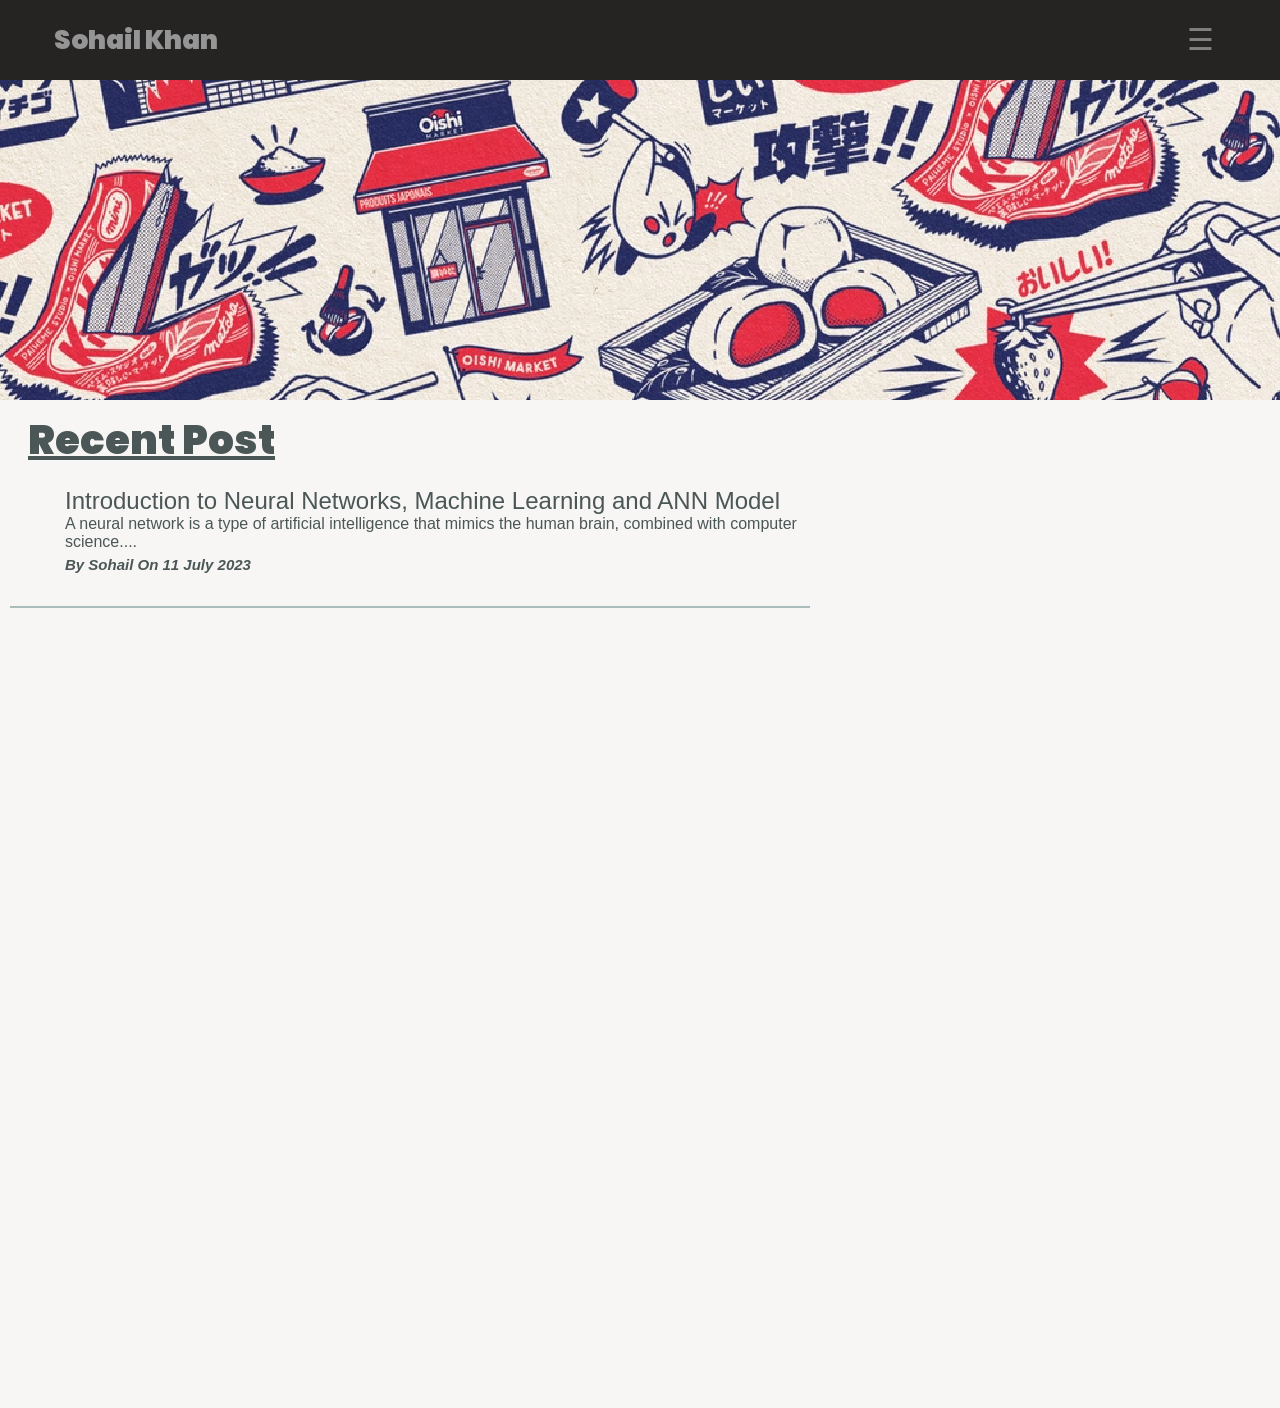
==== commit 70ac3819: "Changes to be committed: 	modified:   about.html 	modified:   assets/css_all/common.css 	modified:  " ====
--- a/index.html
+++ b/index.html
@@ -33,20 +33,18 @@
             Sohail Khan
           </a>
         </div>
-        <div class="header-nav-container">
-          <div id="mySidenav" class="sidenav">
-            <a href="javascript:void(0)" class="closebtn" onclick="closeNav()">×</a>
-            <a href="index.html">Home</a>
-            <a href="about.html">About</a>
-            <a href="space.html">Post</a>
-            <a href="https://sohail700.github.io/weathers/">Weather</a>
-          </div>
-          
-          <div id="main">
-            <span style="font-size:30px;cursor:pointer;color: #818181;" onclick="openNav()">☰</span>
-          </div>
+        <div id="main">
+          <span style="font-size:30px;cursor:pointer;color: #818181;" onclick="openNav()">☰</span>
         </div>
       </div>
+      <div class="header-nav-container">
+        <div id="mySidenav" class="sidenav">
+          <a href="index.html">Home</a>
+          <a href="about.html">About</a>
+          <a href="space.html">Post</a>
+          <a href="https://sohail700.github.io/weathers/">Weather</a>
+        </div>
+      </div>  
     </header>
 
 
--- a/assets/css_all/style.css
+++ b/assets/css_all/style.css
@@ -6,40 +6,46 @@
 
 /* sidebar section */
 .sidenav {
-  height: 100%;
-  width: 0;
+  height: 0;
+  width: 100%; /* Full width */
   position: fixed;
   z-index: 1;
-  top: 0;
-  right: 0;
-  background-color: #262323;
+  top: 70px;;
+  left: 0; /* Align to the left */
+  background-color: #262323cc;
+  border-radius: 5px;
   overflow-x: hidden;
-  transition: 0.5s;
-  padding-top: 60px;
+  transition:  all   0.5s;
 }
 
 .sidenav a {
   padding: 8px 8px 8px 32px;
   text-decoration: none;
-  font-size: 27px;
+  font-size: 30px;
+  font-weight: bold;
   color: #808080;
   display: block;
-  transition: 0.2s;
+  transition: all 0.2s;
 }
 
 .sidenav a:hover {
   color: rgb(77, 98, 98);
-  font-size: 30px;
+  font-size: 40px;
+  transition: all 0.2s;
+
 }
 
 .sidenav .closebtn {
   position: absolute;
   top: 0;
   right: 25px;
-  font-size: 35px;
+  font-size: 45px;
   margin-left: 50px;
   color: #b53e3e;
   transition: all 0.3s ease-out;
+}
+.closebtn:hover {
+  font-size: 45px;
 }
 #main {
   transition: margin-left .5s;
@@ -47,7 +53,7 @@
 }
 
 
-
+/* Responsive adjustments */
 
 * {
   margin: 0;
--- a/assets/css_all/common.css
+++ b/assets/css_all/common.css
@@ -16,7 +16,7 @@
   justify-content: space-between;
   padding: 10px 50px;
   align-items: center;
-  background-color: #464444fa;
+  background-color:  #262323;
   z-index: 300;
 }
 
@@ -37,25 +37,6 @@
 
 
 /* navigation container */
-.header-nav-container a {
-  text-decoration: none;
-  color: #c7c7c7;
-  font-weight: 900;
-  margin: 0;
-  margin-right: 50px;
-}
-
-.header-nav-container a:hover {
-  color: #929191;
-}
-.header-nav-container a:active {
-  text-decoration: underline;
-}
-
-
-
-
-
 
 /* footer section  *//*---------------------------------------------------------------------------------/* footer section  */
 footer {
@@ -92,64 +73,101 @@
 }
 @media (max-width: 760px) {
 
-  .blog-name{
-    margin-top: -20px;
-    padding: 4px 4px;
-    border-radius: 5px;
-    position: absolute;
-    top: 33px;
-    margin-left: 10px;
-  }
-  .blog-name a {
-    font-size: 20px;
-  }
-  .header-container {
-    flex-direction: row;
-    position: fixed;
-    top: 0;
-    left: 0;
-    right: 0;
-    height: 76px;
-    align-items: start;
-    padding: 5px 5px;
-    z-index: 300;
-  }
+  /* header container*//*-------------------------------------------------------------------------------------------/* header container*/
+.header-container {
+  display: flex;
+  position: fixed;
+  top: 0;
+  left: 0;
+  right: 0;
+  height: 80px;
+  flex-direction: row;
+  justify-content: space-between;
+  padding: 10px 20px;
+  align-items: center;
+  background-color:  #262323;
+  z-index: 300;
+}
+
+/* blog name css */
+.blog-name a {
+  text-decoration: none;
+  color: rgb(149, 149, 149);
+  padding: 4px 4px;
+  border-radius: 5px;
+  font-weight: 900;
+  font-size: 20px;
+  transition: all  0.7s;}
+
+.blog-name a:hover {
+  color:rgb(158, 158, 158) ;
+  transition: all  0.7s;
+}
+
+
+/* navigation container */
+.header-nav-container a {
+  text-decoration: none;
+  color: #c7c7c7;
+  font-weight: 900;
+  margin: 0;
+  margin-right: 50px;
+}
+
+.header-nav-container a:hover {
+  color: #929191;
+}
+.header-nav-container a:active {
+  text-decoration: underline;
+}
 
   /* sidebar section */
-  .sidenav {
-    height: 100%;
-    width: 0;
-    position: fixed;
-    z-index: 1;
-    top: 0;
-    right: 0;
-    background-color: #262323;
-    overflow-x: hidden;
-    transition: 0.7s;
-    padding-top: 60px;
-  }
-  
-  .sidenav a {
-    padding: 8px 8px 8px 32px;
-    text-decoration: none;
-    font-size: 30px;
-    color: #808080;
-    display: block;
-    transition: 0.7s;
-  }
-  
-  .sidenav a:hover {
-    color: rgb(77, 98, 98);
-  }
-  
-  .sidenav .closebtn {
-    position: absolute;
-    top: 0;
-    right: 25px;
-    font-size: 36px;
-    margin-left: 30px;
-    color: #b53e3e;
-  }
+  /* sidebar section */
+.sidenav {
+  height: 0;
+  width: 100%; /* Full width */
+  position: fixed;
+  z-index: 1;
+  top: 70px;;
+  left: 0; /* Align to the left */
+  background-color: #262323cc;
+  border-radius: 5px;
+  overflow-x: hidden;
+  transition:  all   0.5s;
+}
+
+.sidenav a {
+  padding: 8px 8px 8px 32px;
+  text-decoration: none;
+  font-size: 20px;
+  color: #808080;
+  display: block;
+  transition: 0.2s;
+}
+
+.sidenav a:hover {
+  color: rgb(77, 98, 98);
+  font-size: 30px;
+}
+
+.sidenav .closebtn {
+  position: absolute;
+  top: 0;
+  right: 25px;
+  font-size: 45px;
+  margin-left: 50px;
+  color: #b53e3e;
+  transition: all 0.3s ease-out;
+}
+.closebtn:hover {
+  font-size: 45px;
+}
+#main {
+  transition: margin-left .5s;
+  padding: 16px;
+}
+
+
   
   .space-header-container .back {
     margin-right: 20px;
